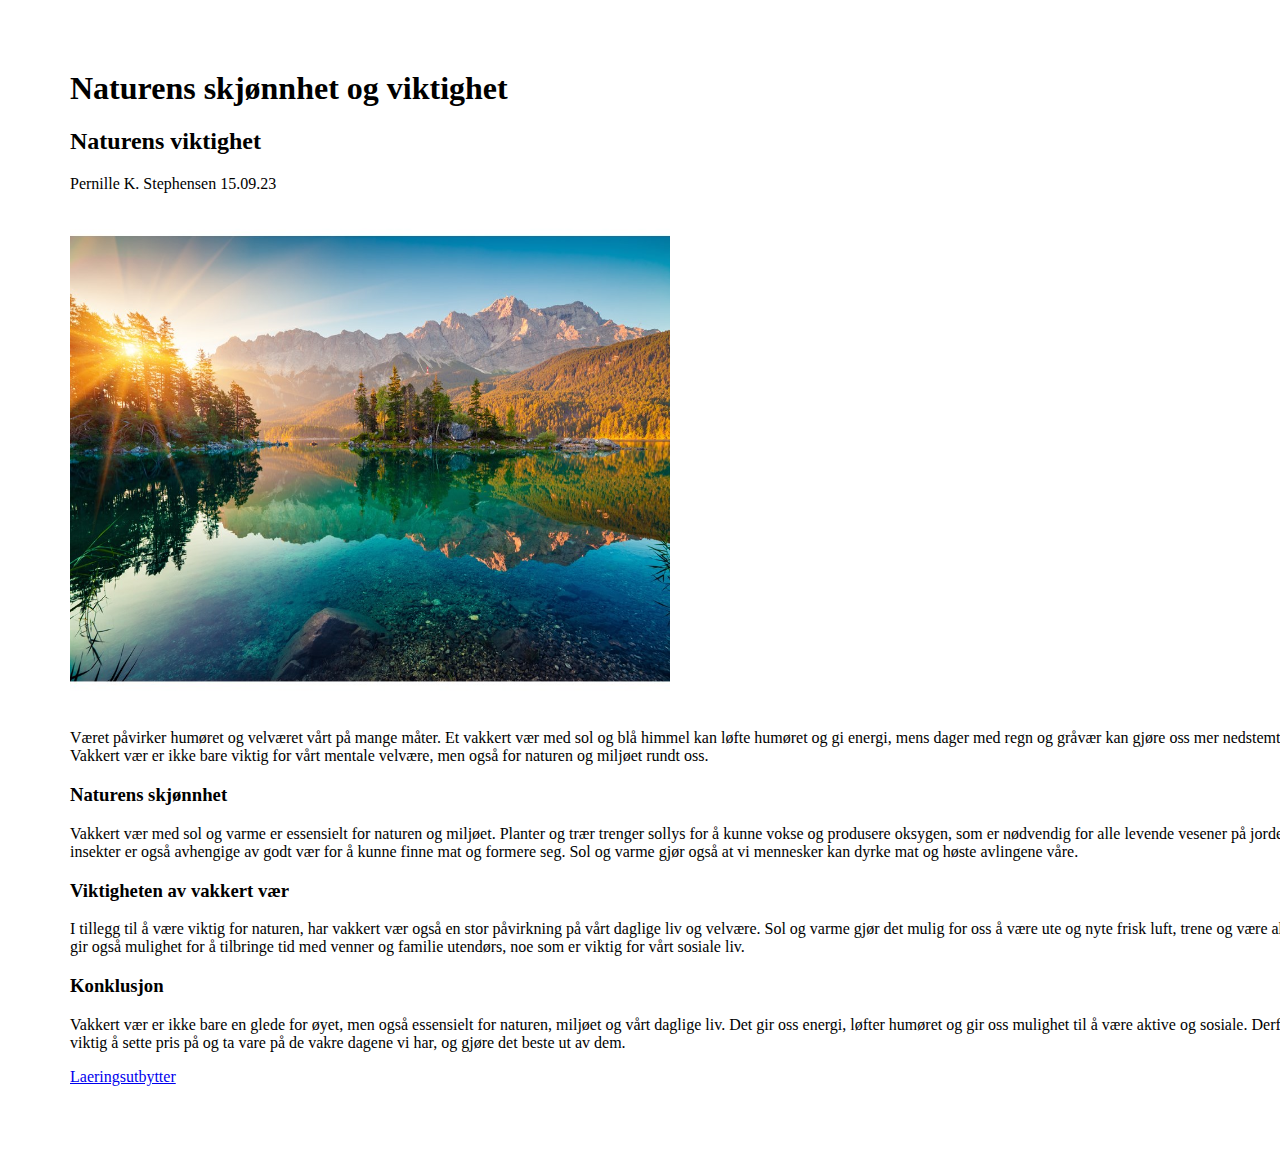
==== index.html @ 499599f1 "index" ====
<!DOCTYPE html>
<html lang="en">
<head>
    <title>Oblig 2</title>
    <link type="text/css" rel="stylesheet" href="css/hoved.css">
</head>
<body>
    <h1>Naturens skjønnhet og viktighet</h1>

    <div class="subheading">
        <h2>Naturens viktighet</h2>
    </div>

    <div id="author">
        <p>Pernille K. Stephensen 15.09.23</p>
    </div> 

    <div>
        <img src="adobestock_270350073.jpeg" alt="Vintertre" style="width:600px;height:500px;">
    </div>

    <div class="paragraf1">
        <p>Været påvirker humøret og velværet vårt på mange måter.
            Et vakkert vær med sol og blå himmel kan løfte humøret og gi energi, 
            mens dager med regn og gråvær kan gjøre oss mer nedstemte og trøtte. 
            Vakkert vær er ikke bare viktig for vårt mentale velvære, men også for naturen og miljøet rundt oss.
        </p>
        
    <div class="overskrift1">
        <h3>Naturens skjønnhet</h3>
    </div>    

    <div class="paragraf2">
        <p>Vakkert vær med sol og varme er essensielt for naturen og miljøet. 
            Planter og trær trenger sollys for å kunne vokse og produsere oksygen, 
            som er nødvendig for alle levende vesener på jorden. 
            Dyr og insekter er også avhengige av godt vær for å kunne finne mat og formere seg. 
            Sol og varme gjør også at vi mennesker kan dyrke mat og høste avlingene våre.
        </p>
    </div>

    <div class="overskrift2">
        <h3>Viktigheten av vakkert vær</h3>
    </div>

    <div class="paragraf3">
        <p>I tillegg til å være viktig for naturen, har vakkert vær også en stor påvirkning på vårt daglige liv og velvære. 
            Sol og varme gjør det mulig for oss å være ute og nyte frisk luft, trene og være aktive. 
            Det gir også mulighet for å tilbringe tid med venner og familie utendørs, noe som er viktig for vårt sosiale liv.
        </p>
    </div>

    <div class="overskrift3">
        <h3>Konklusjon</h3>
    </div>

    <div class="paragraf4">
        <p>Vakkert vær er ikke bare en glede for øyet, men også essensielt for naturen, miljøet og vårt daglige liv. 
            Det gir oss energi, løfter humøret og gir oss mulighet til å være aktive og sosiale. 
            Derfor er det viktig å sette pris på og ta vare på de vakre dagene vi har, og gjøre det beste ut av dem.
        </p>
    </div>    


    <nav>
        <a href="læringsutbytter.html">Laeringsutbytter</a>
    </nav>
</body>
---- css/hoved.css ----
body {
    margin: 70px;
    width: 100%;
}

paragraf1 {
    margin: 70px;
    width: 100%;

}
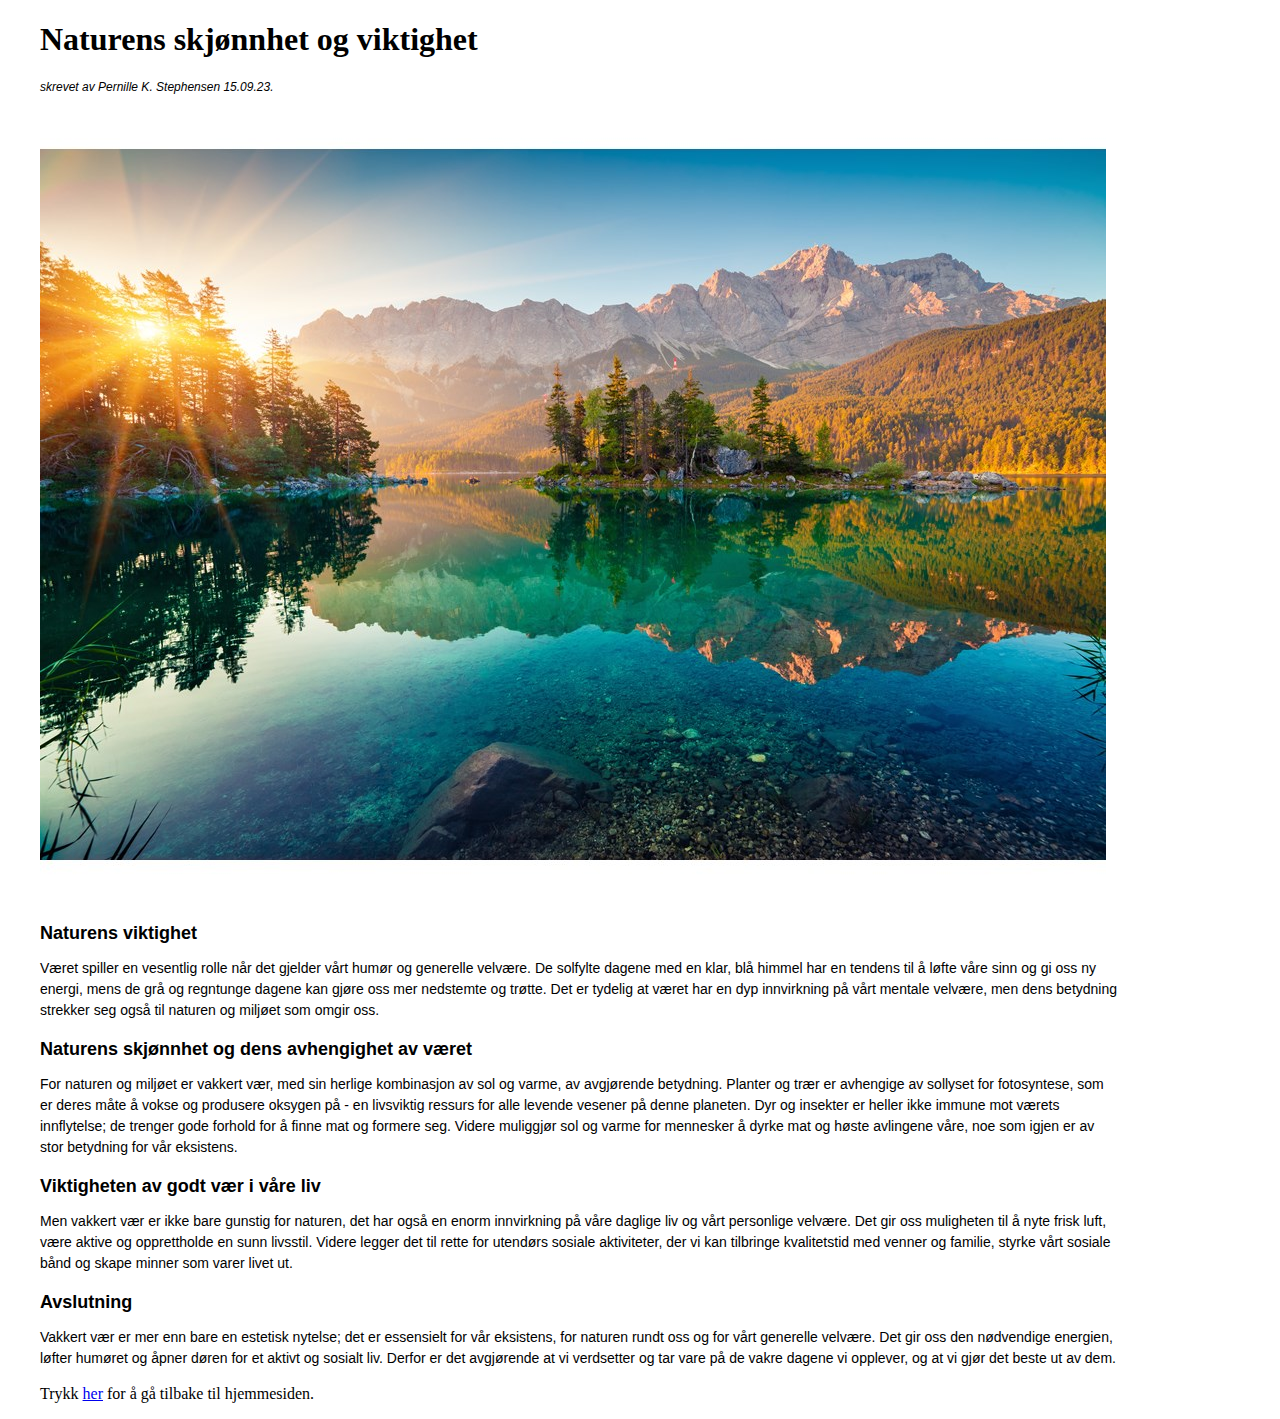
==== commit 932f03ee: "diverse endringer" ====
--- a/index.html
+++ b/index.html
@@ -1,68 +1,65 @@
 <!DOCTYPE html>
 <html lang="en">
 <head>
+    <meta charset="UTF-8">
+    <meta name="viewport" content="width=device-width, initial-scale=1.0">
+    <!-- Set the title of the page -->
     <title>Oblig 2</title>
     <link type="text/css" rel="stylesheet" href="css/hoved.css">
 </head>
 <body>
+    <!-- Main heading -->
     <h1>Naturens skjønnhet og viktighet</h1>
 
-    <div class="subheading">
+    <!-- Author -->
+    <div id="author">
+        <p>skrevet av Pernille K. Stephensen 15.09.23.</p>
+    </div> 
+
+    <!-- Image -->
+    <div>
+        <img src="images/adobestock_270350073.jpeg" alt="Vintertre">
+    </div>
+
+    <div>
         <h2>Naturens viktighet</h2>
     </div>
-
-    <div id="author">
-        <p>Pernille K. Stephensen 15.09.23</p>
-    </div> 
-
-    <div>
-        <img src="adobestock_270350073.jpeg" alt="Vintertre" style="width:600px;height:500px;">
+    
+    <div class="paragraf">
+        <p>Været spiller en vesentlig rolle når det gjelder vårt humør og generelle velvære. De solfylte dagene med en klar, blå himmel har en tendens til å løfte våre sinn og gi oss ny energi, mens de grå og regntunge dagene kan gjøre oss mer nedstemte og trøtte. Det er tydelig at været har en dyp innvirkning på vårt mentale velvære, men dens betydning strekker seg også til naturen og miljøet som omgir oss.
+        </p>
     </div>
-
-    <div class="paragraf1">
-        <p>Været påvirker humøret og velværet vårt på mange måter.
-            Et vakkert vær med sol og blå himmel kan løfte humøret og gi energi, 
-            mens dager med regn og gråvær kan gjøre oss mer nedstemte og trøtte. 
-            Vakkert vær er ikke bare viktig for vårt mentale velvære, men også for naturen og miljøet rundt oss.
-        </p>
-        
-    <div class="overskrift1">
-        <h3>Naturens skjønnhet</h3>
+    
+    <div class="overskrift">
+        <h3>Naturens skjønnhet og dens avhengighet av været</h3>
     </div>    
 
-    <div class="paragraf2">
-        <p>Vakkert vær med sol og varme er essensielt for naturen og miljøet. 
-            Planter og trær trenger sollys for å kunne vokse og produsere oksygen, 
-            som er nødvendig for alle levende vesener på jorden. 
-            Dyr og insekter er også avhengige av godt vær for å kunne finne mat og formere seg. 
-            Sol og varme gjør også at vi mennesker kan dyrke mat og høste avlingene våre.
+    <div class="paragraf">
+        <p>For naturen og miljøet er vakkert vær, med sin herlige kombinasjon av sol og varme, av avgjørende betydning. Planter og trær er avhengige av sollyset for fotosyntese, som er deres måte å vokse og produsere oksygen på - en livsviktig ressurs for alle levende vesener på denne planeten. Dyr og insekter er heller ikke immune mot værets innflytelse; de trenger gode forhold for å finne mat og formere seg. Videre muliggjør sol og varme for mennesker å dyrke mat og høste avlingene våre, noe som igjen er av stor betydning for vår eksistens.
         </p>
     </div>
 
-    <div class="overskrift2">
-        <h3>Viktigheten av vakkert vær</h3>
+    <div>
+        <h3>Viktigheten av godt vær i våre liv</h3>
     </div>
 
-    <div class="paragraf3">
-        <p>I tillegg til å være viktig for naturen, har vakkert vær også en stor påvirkning på vårt daglige liv og velvære. 
-            Sol og varme gjør det mulig for oss å være ute og nyte frisk luft, trene og være aktive. 
-            Det gir også mulighet for å tilbringe tid med venner og familie utendørs, noe som er viktig for vårt sosiale liv.
+    <div class="paragraf">
+        <p>Men vakkert vær er ikke bare gunstig for naturen, det har også en enorm innvirkning på våre daglige liv og vårt personlige velvære. Det gir oss muligheten til å nyte frisk luft, være aktive og opprettholde en sunn livsstil. Videre legger det til rette for utendørs sosiale aktiviteter, der vi kan tilbringe kvalitetstid med venner og familie, styrke vårt sosiale bånd og skape minner som varer livet ut.
         </p>
     </div>
 
-    <div class="overskrift3">
-        <h3>Konklusjon</h3>
+    <div>
+        <h3>Avslutning</h3>
     </div>
 
-    <div class="paragraf4">
-        <p>Vakkert vær er ikke bare en glede for øyet, men også essensielt for naturen, miljøet og vårt daglige liv. 
-            Det gir oss energi, løfter humøret og gir oss mulighet til å være aktive og sosiale. 
-            Derfor er det viktig å sette pris på og ta vare på de vakre dagene vi har, og gjøre det beste ut av dem.
+    <div class="paragraf">
+        <p>Vakkert vær er mer enn bare en estetisk nytelse; det er essensielt for vår eksistens, for naturen rundt oss og for vårt generelle velvære. Det gir oss den nødvendige energien, løfter humøret og åpner døren for et aktivt og sosialt liv. Derfor er det avgjørende at vi verdsetter og tar vare på de vakre dagene vi opplever, og at vi gjør det beste ut av dem.
         </p>
     </div>    
 
-
+    <!-- Navigation with a link to another page -->
     <nav>
-        <a href="læringsutbytter.html">Laeringsutbytter</a>
+        <p>Trykk <a href="/">her</a> for å gå tilbake til hjemmesiden.</p>
     </nav>
-</body>+</body>
+</html>
--- a/css/hoved.css
+++ b/css/hoved.css
@@ -1,10 +1,29 @@
-body {
-    margin: 70px;
-    width: 100%;
+body{
+  max-width: 1200px; /* Adjust the maximum width as needed */
+  margin: 0px auto;  /* Center the element*/
 }
 
-paragraf1 {
-    margin: 70px;
-    width: 100%;
+.paragraf {
+  font-size: 14px;
+  font-family: Arial, Helvetica, sans-serif;
+  line-height: 1.5;
+  max-width: 90%;
+}
 
-}+.h1, h2, h3, h4, h5, h6 {
+  font-size: 18px;
+  font-family: Arial, Helvetica, sans-serif;
+  font-weight: bold;
+  margin-bottom: 5px;
+}
+
+.img {
+  width: 100%;
+  height: auto;
+}
+
+#author{
+    font-size: 12px;
+    font-family: Arial, Helvetica, sans-serif;
+    font-style: italic;
+}
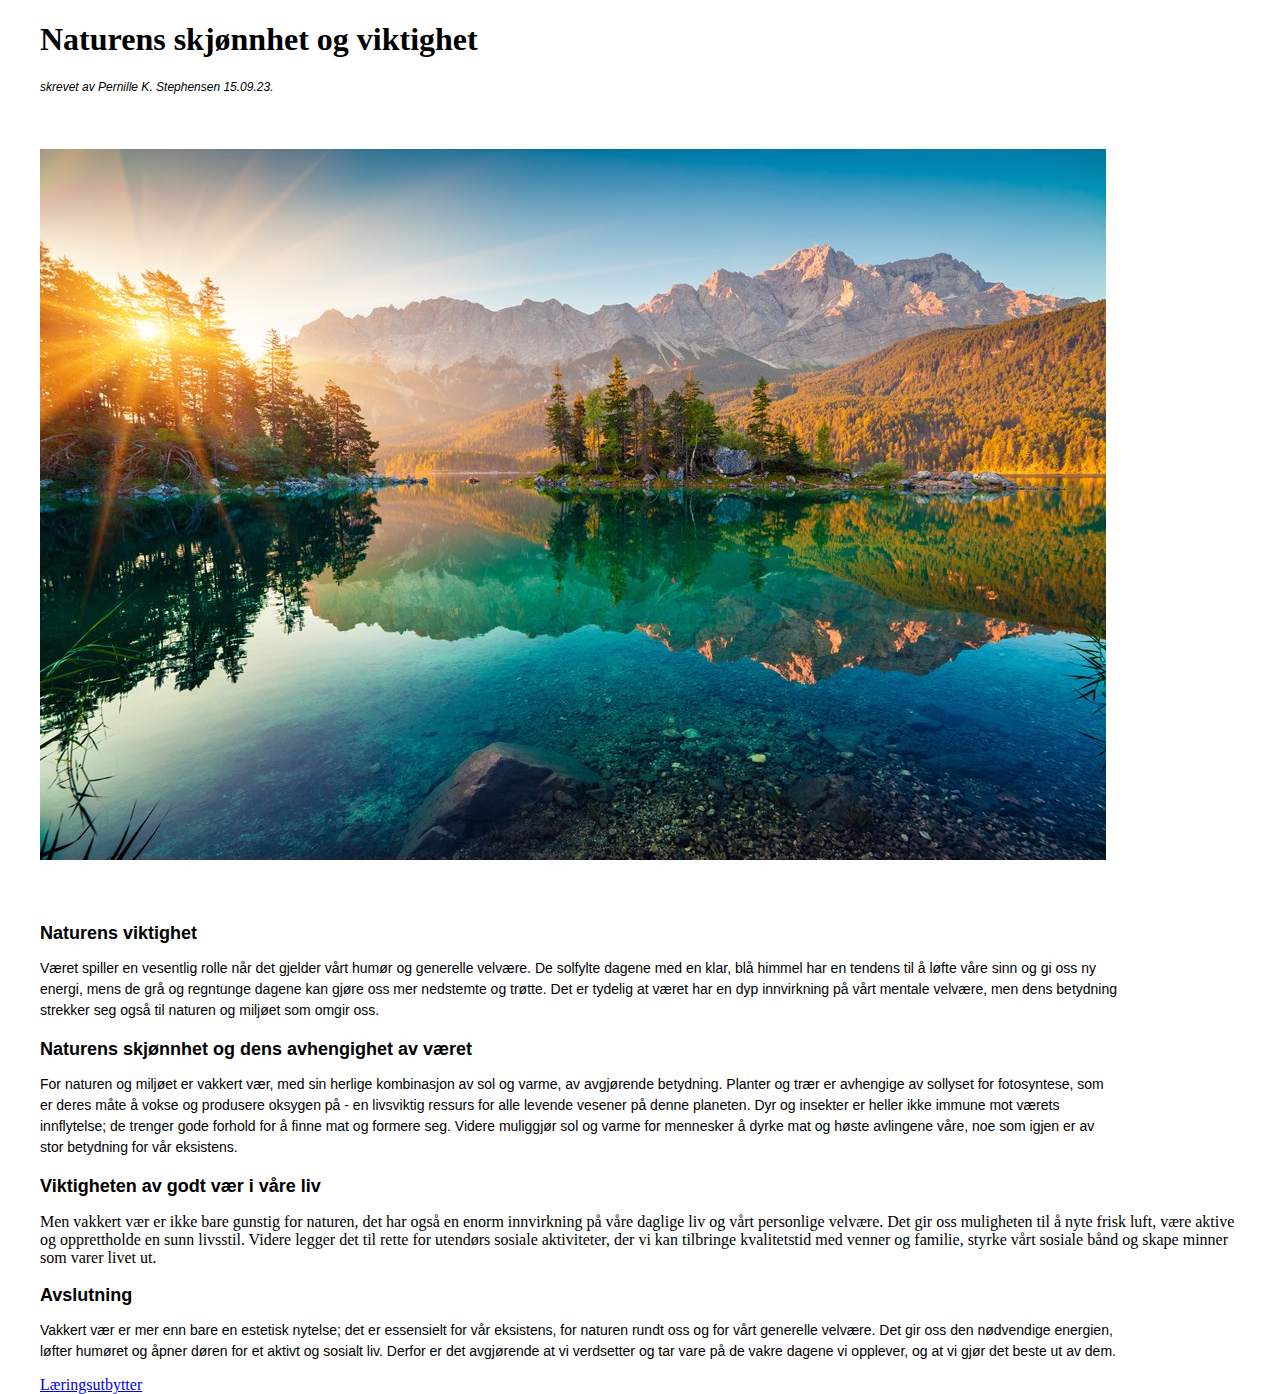
==== commit 89682884: "Update index.html" ====
--- a/index.html
+++ b/index.html
@@ -43,7 +43,7 @@
         <h3>Viktigheten av godt vær i våre liv</h3>
     </div>
 
-    <div class="paragraf">
+    <div class="paragraf2">
         <p>Men vakkert vær er ikke bare gunstig for naturen, det har også en enorm innvirkning på våre daglige liv og vårt personlige velvære. Det gir oss muligheten til å nyte frisk luft, være aktive og opprettholde en sunn livsstil. Videre legger det til rette for utendørs sosiale aktiviteter, der vi kan tilbringe kvalitetstid med venner og familie, styrke vårt sosiale bånd og skape minner som varer livet ut.
         </p>
     </div>
@@ -59,7 +59,7 @@
 
     <!-- Navigation with a link to another page -->
     <nav>
-        <p>Trykk <a href="/">her</a> for å gå tilbake til hjemmesiden.</p>
+        <a href="pages/laeringsutbytter.html">Læringsutbytter</a>
     </nav>
 </body>
 </html>
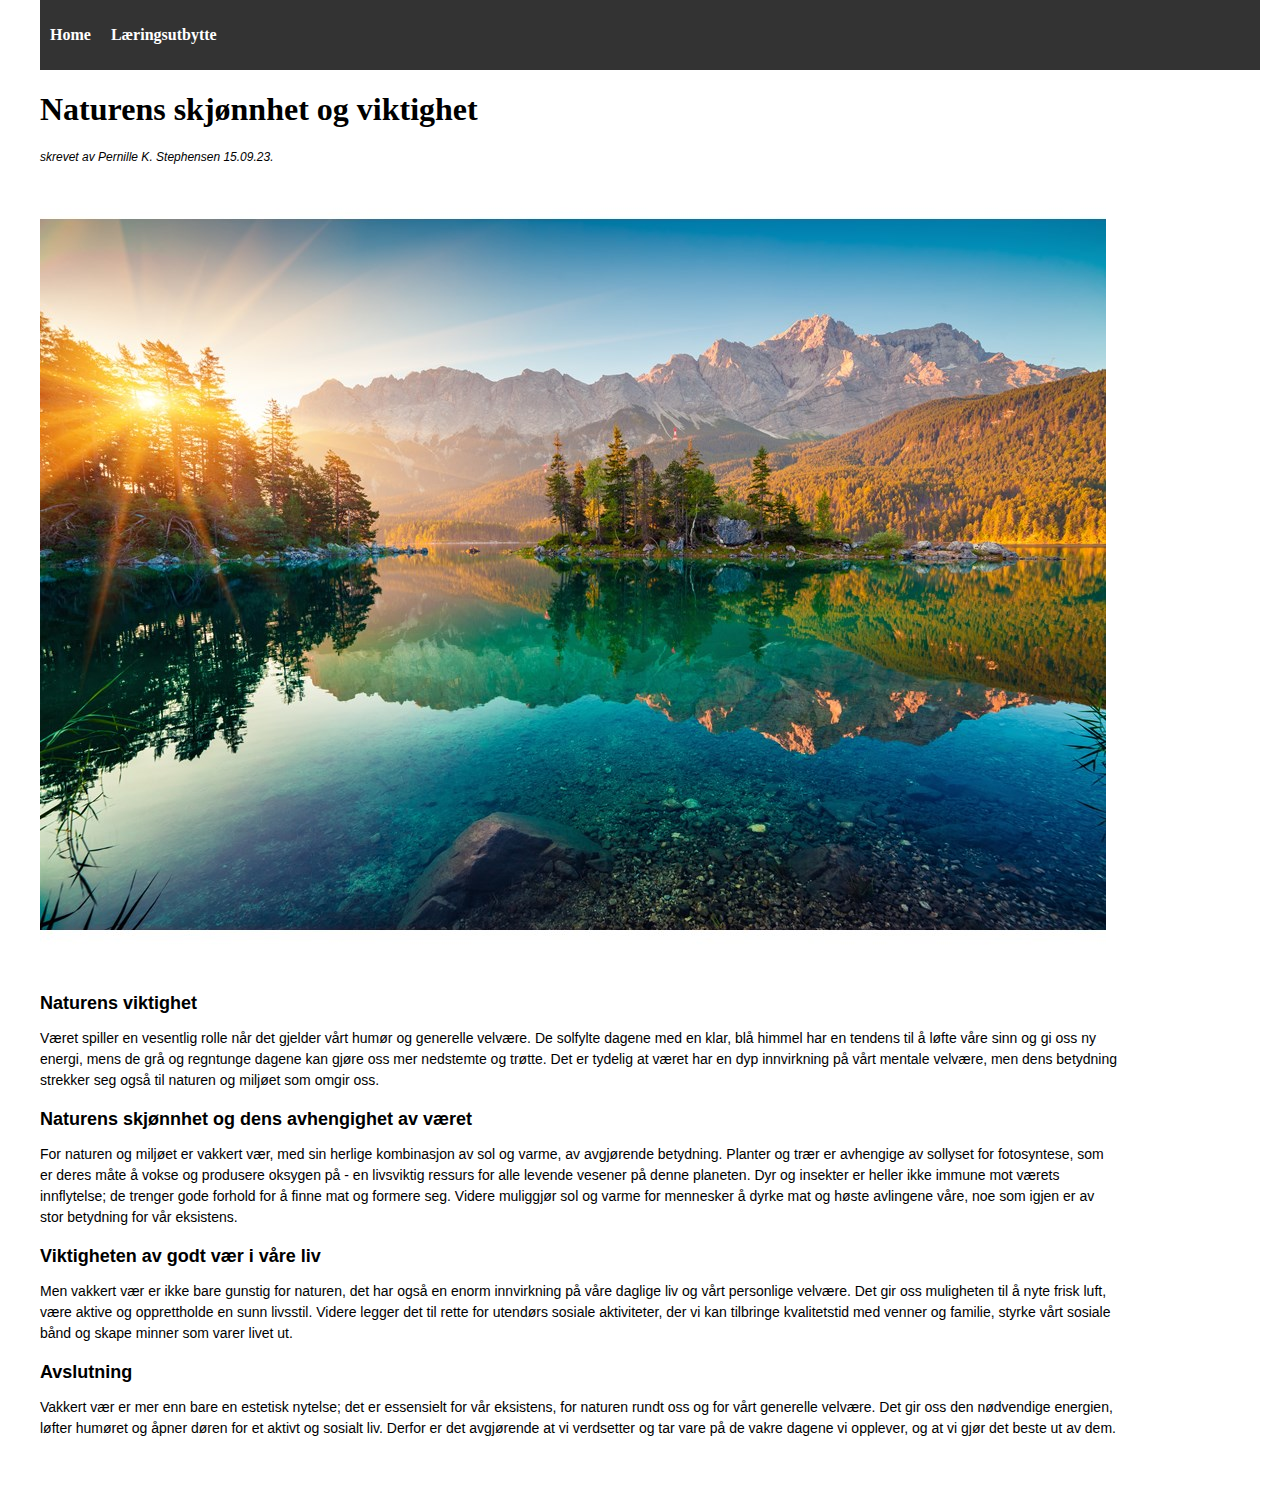
==== commit 94732832: "nav, more css, updated lighthouse img" ====
--- a/index.html
+++ b/index.html
@@ -6,6 +6,13 @@
     <!-- Set the title of the page -->
     <title>Oblig 2</title>
     <link type="text/css" rel="stylesheet" href="css/hoved.css">
+    <!-- Navigation with a link to another page -->
+    <nav>
+        <ul>
+            <li><a href="/">Home</a></li>
+            <li><a href="/pages/laeringsutbytter.html">Læringsutbytte</a></li>
+        </ul>
+    </nav>
 </head>
 <body>
     <!-- Main heading -->
@@ -43,7 +50,7 @@
         <h3>Viktigheten av godt vær i våre liv</h3>
     </div>
 
-    <div class="paragraf2">
+    <div class="paragraf">
         <p>Men vakkert vær er ikke bare gunstig for naturen, det har også en enorm innvirkning på våre daglige liv og vårt personlige velvære. Det gir oss muligheten til å nyte frisk luft, være aktive og opprettholde en sunn livsstil. Videre legger det til rette for utendørs sosiale aktiviteter, der vi kan tilbringe kvalitetstid med venner og familie, styrke vårt sosiale bånd og skape minner som varer livet ut.
         </p>
     </div>
@@ -57,9 +64,6 @@
         </p>
     </div>    
 
-    <!-- Navigation with a link to another page -->
-    <nav>
-        <a href="pages/laeringsutbytter.html">Læringsutbytter</a>
-    </nav>
+    
 </body>
 </html>
--- a/css/hoved.css
+++ b/css/hoved.css
@@ -1,16 +1,17 @@
 body{
-  max-width: 1200px; /* Adjust the maximum width as needed */
-  margin: 0px auto;  /* Center the element*/
+  max-width: 1200px;
+  margin: 0 auto;  /* Center the element*/
+  padding-bottom: 50px;
 }
 
-.paragraf {
+.paragraf{
   font-size: 14px;
   font-family: Arial, Helvetica, sans-serif;
   line-height: 1.5;
   max-width: 90%;
 }
 
-.h1, h2, h3, h4, h5, h6 {
+.h1, h2, h3, h4, h5, h6{
   font-size: 18px;
   font-family: Arial, Helvetica, sans-serif;
   font-weight: bold;
@@ -27,3 +28,35 @@
     font-family: Arial, Helvetica, sans-serif;
     font-style: italic;
 }
+
+nav {
+    background-color: #333; /* Background color */
+    color: #fff; /* Text color */
+    padding: 10px; /* Add some padding */
+    width: 100%;
+}
+
+nav ul {
+    list-style: none; 
+    padding: 0; 
+    display: flex; 
+}
+
+nav li {
+    margin-right: 20px; 
+}
+
+
+nav a {
+    text-decoration: none; 
+    color: #ffffff; 
+    font-weight: bold; 
+}
+
+nav a:hover{
+    color: #ff0000; 
+}
+
+nav a:active{
+    color: #ff0000; 
+}
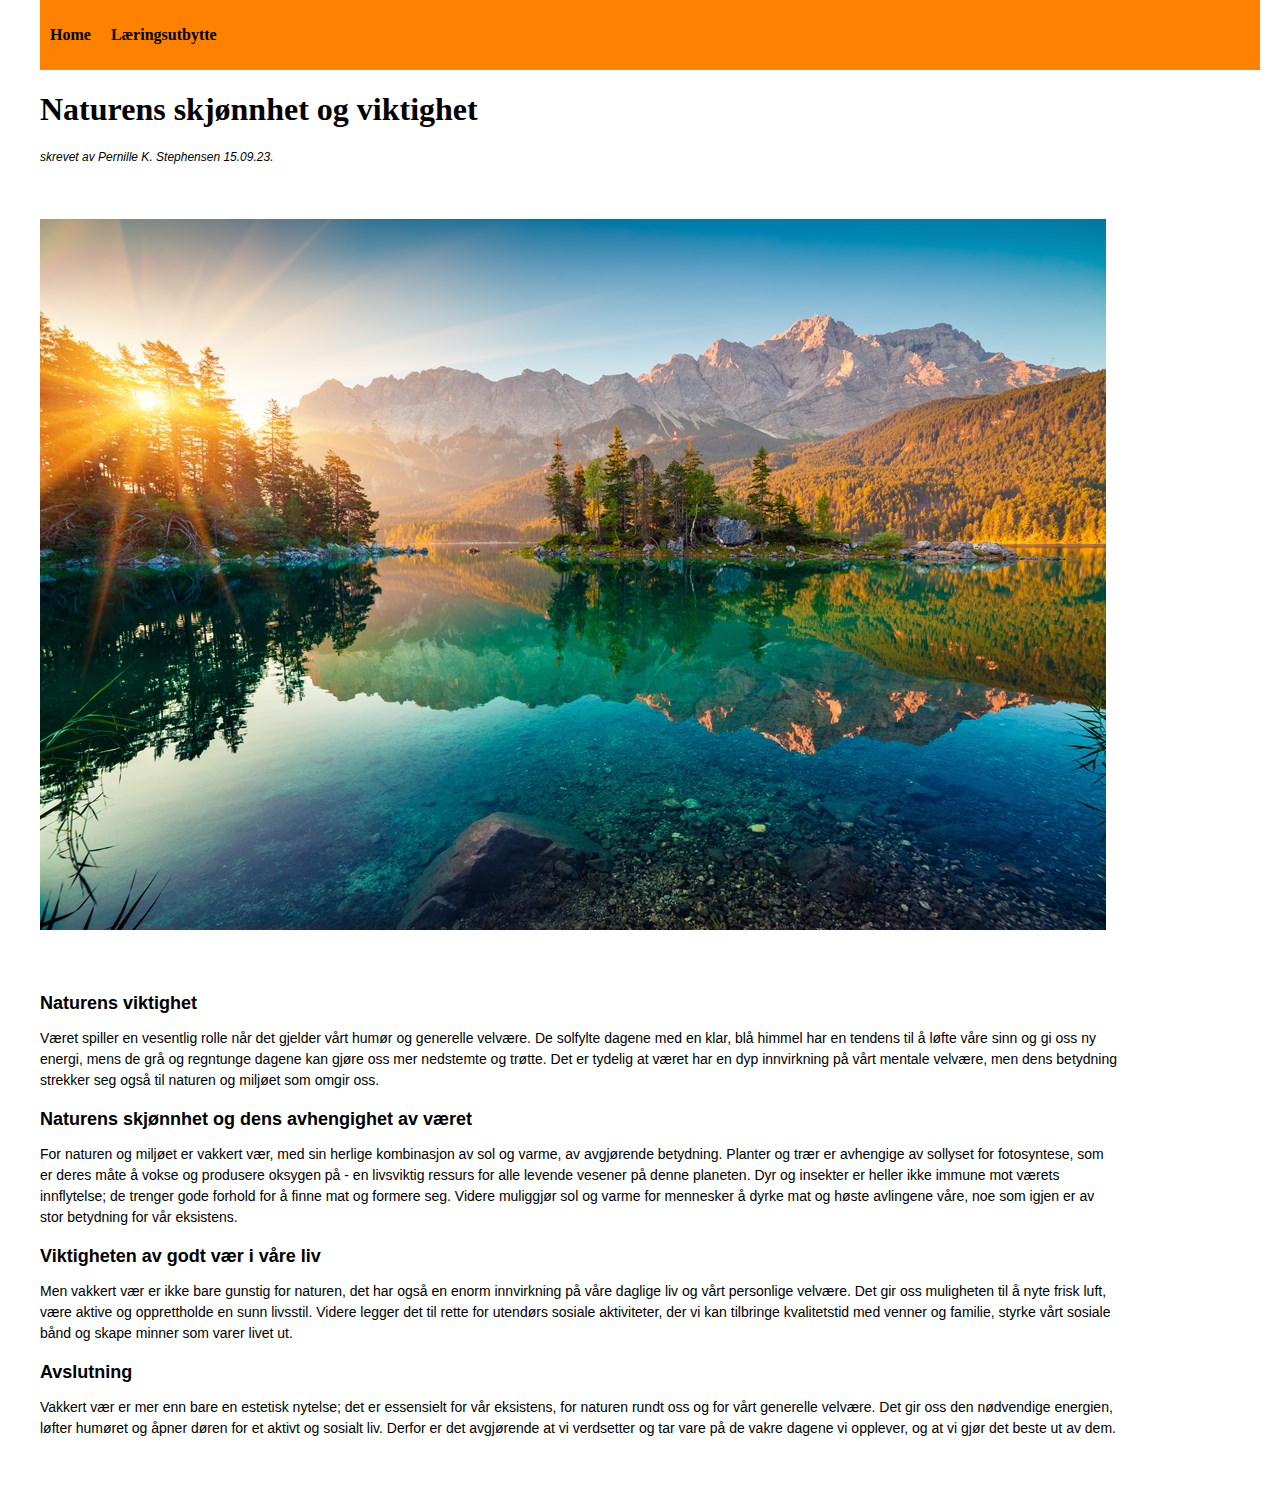
==== commit d3cd39f4: "dd" ====
--- a/index.html
+++ b/index.html
@@ -6,15 +6,17 @@
     <!-- Set the title of the page -->
     <title>Oblig 2</title>
     <link type="text/css" rel="stylesheet" href="css/hoved.css">
-    <!-- Navigation with a link to another page -->
-    <nav>
+</head>
+<body>
+     <!-- Navigation with a link to another page -->
+<header>
+     <nav>
         <ul>
             <li><a href="/">Home</a></li>
             <li><a href="/pages/laeringsutbytter.html">Læringsutbytte</a></li>
         </ul>
     </nav>
-</head>
-<body>
+</header>
     <!-- Main heading -->
     <h1>Naturens skjønnhet og viktighet</h1>
 
--- a/css/hoved.css
+++ b/css/hoved.css
@@ -30,7 +30,7 @@
 }
 
 nav {
-    background-color: #333; /* Background color */
+    background-color: rgb(255,129,0); /* Background color */
     color: #fff; /* Text color */
     padding: 10px; /* Add some padding */
     width: 100%;
@@ -49,7 +49,7 @@
 
 nav a {
     text-decoration: none; 
-    color: #ffffff; 
+    color: #000000; 
     font-weight: bold; 
 }
 
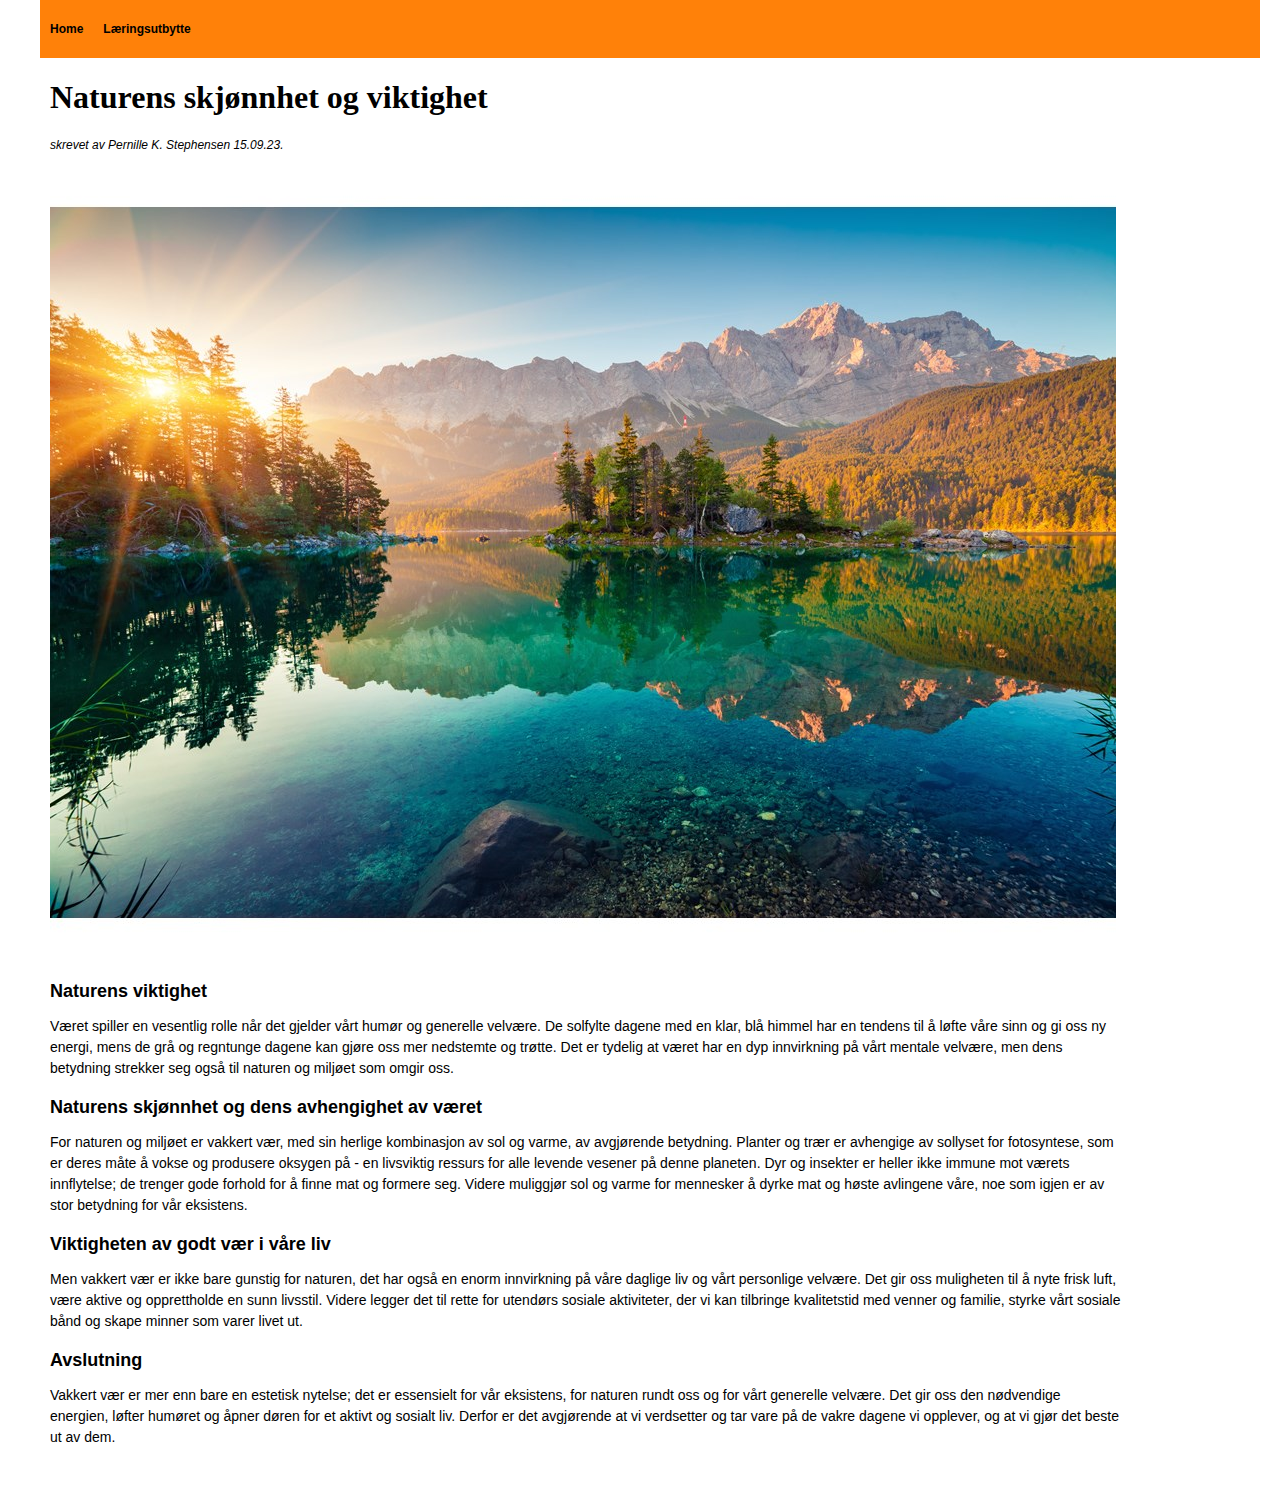
==== commit 9aeef83f: "marg" ====
--- a/index.html
+++ b/index.html
@@ -17,6 +17,8 @@
         </ul>
     </nav>
 </header>
+<!-- Legger inn marg på siden-->
+<div class="marg">
     <!-- Main heading -->
     <h1>Naturens skjønnhet og viktighet</h1>
 
@@ -66,6 +68,6 @@
         </p>
     </div>    
 
-    
+</div>
 </body>
 </html>
--- a/css/hoved.css
+++ b/css/hoved.css
@@ -18,10 +18,15 @@
   margin-bottom: 5px;
 }
 
+div.marg{
+  padding-left: 10px;
+}
+
 .img {
   width: 100%;
   height: auto;
 }
+
 
 #author{
     font-size: 12px;
@@ -30,10 +35,12 @@
 }
 
 nav {
-    background-color: rgb(255,129,0); /* Background color */
+    background-color: rgb(255,129,09); /* Background color */
     color: #fff; /* Text color */
     padding: 10px; /* Add some padding */
     width: 100%;
+    font-size: 12px;
+    font-family: Arial, Helvetica, sans-serif;
 }
 
 nav ul {
@@ -52,11 +59,3 @@
     color: #000000; 
     font-weight: bold; 
 }
-
-nav a:hover{
-    color: #ff0000; 
-}
-
-nav a:active{
-    color: #ff0000; 
-}
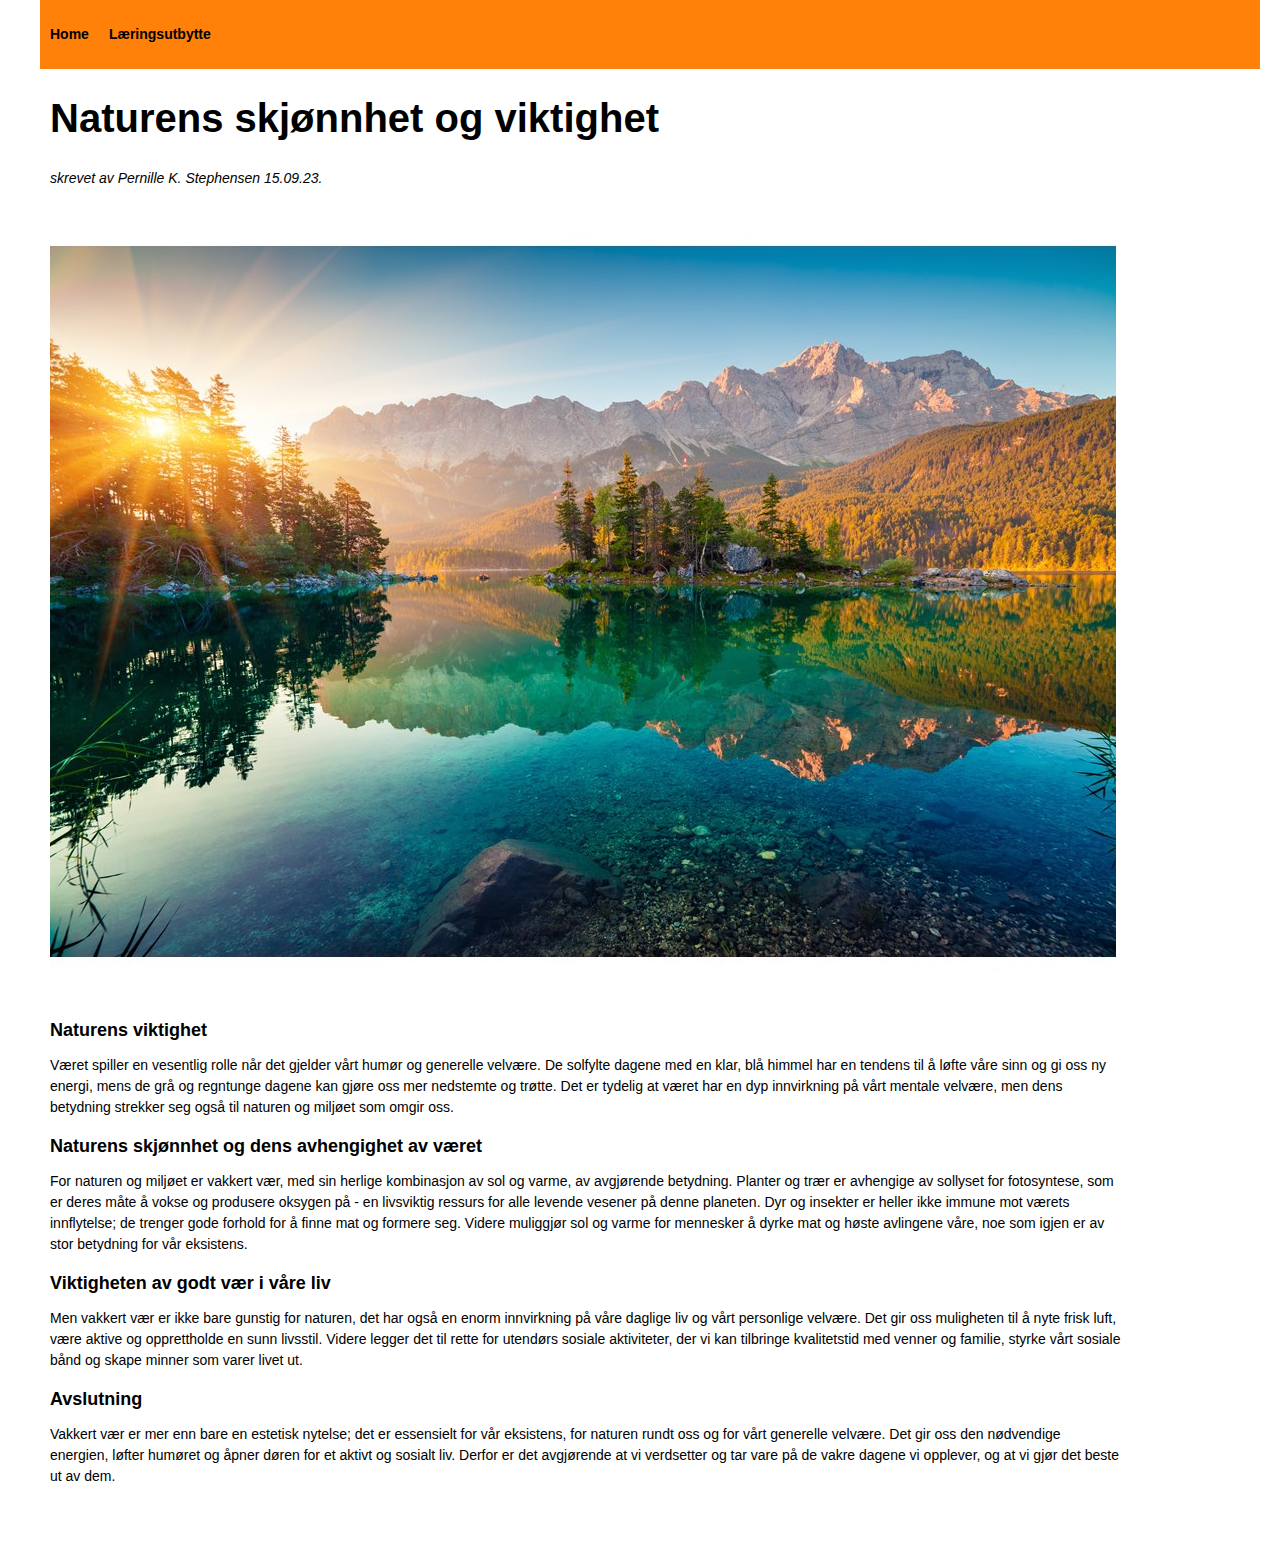
==== commit 2c03474a: "Litt endringer" ====
--- a/index.html
+++ b/index.html
@@ -7,18 +7,21 @@
     <title>Oblig 2</title>
     <link type="text/css" rel="stylesheet" href="css/hoved.css">
 </head>
+
 <body>
-     <!-- Navigation with a link to another page -->
+    <!-- Navigation with a link to another page -->
 <header>
-     <nav>
+    <nav>
         <ul>
             <li><a href="/">Home</a></li>
             <li><a href="/pages/laeringsutbytter.html">Læringsutbytte</a></li>
         </ul>
     </nav>
 </header>
+
 <!-- Legger inn marg på siden-->
 <div class="marg">
+
     <!-- Main heading -->
     <h1>Naturens skjønnhet og viktighet</h1>
 
@@ -28,45 +31,32 @@
     </div> 
 
     <!-- Image -->
-    <div>
         <img src="images/adobestock_270350073.jpeg" alt="Vintertre">
-    </div>
 
-    <div>
         <h2>Naturens viktighet</h2>
-    </div>
+            <p>Været spiller en vesentlig rolle når det gjelder vårt humør og generelle velvære. De solfylte dagene med en klar, blå himmel har en tendens til å
+            løfte våre sinn og gi oss ny energi, mens de grå og regntunge dagene kan gjøre oss mer nedstemte og trøtte. Det er tydelig at været har en dyp
+            innvirkning på vårt mentale velvære, men dens betydning strekker seg også til naturen og miljøet som omgir oss.
+            </p>
     
-    <div class="paragraf">
-        <p>Været spiller en vesentlig rolle når det gjelder vårt humør og generelle velvære. De solfylte dagene med en klar, blå himmel har en tendens til å løfte våre sinn og gi oss ny energi, mens de grå og regntunge dagene kan gjøre oss mer nedstemte og trøtte. Det er tydelig at været har en dyp innvirkning på vårt mentale velvære, men dens betydning strekker seg også til naturen og miljøet som omgir oss.
-        </p>
-    </div>
-    
-    <div class="overskrift">
         <h3>Naturens skjønnhet og dens avhengighet av været</h3>
-    </div>    
+            <p>For naturen og miljøet er vakkert vær, med sin herlige kombinasjon av sol og varme, av avgjørende betydning. Planter og trær er avhengige av 
+            sollyset for fotosyntese, som er deres måte å vokse og produsere oksygen på - en livsviktig ressurs for alle levende vesener på denne planeten. 
+            Dyr og insekter er heller ikke immune mot værets innflytelse; de trenger gode forhold for å finne mat og formere seg. Videre muliggjør sol og varme
+            for mennesker å dyrke mat og høste avlingene våre, noe som igjen er av stor betydning for vår eksistens.
+            </p>
 
-    <div class="paragraf">
-        <p>For naturen og miljøet er vakkert vær, med sin herlige kombinasjon av sol og varme, av avgjørende betydning. Planter og trær er avhengige av sollyset for fotosyntese, som er deres måte å vokse og produsere oksygen på - en livsviktig ressurs for alle levende vesener på denne planeten. Dyr og insekter er heller ikke immune mot værets innflytelse; de trenger gode forhold for å finne mat og formere seg. Videre muliggjør sol og varme for mennesker å dyrke mat og høste avlingene våre, noe som igjen er av stor betydning for vår eksistens.
-        </p>
-    </div>
+        <h3>Viktigheten av godt vær i våre liv</h3>
+            <p>Men vakkert vær er ikke bare gunstig for naturen, det har også en enorm innvirkning på våre daglige liv og vårt personlige velvære. Det gir oss 
+            muligheten til å nyte frisk luft, være aktive og opprettholde en sunn livsstil. Videre legger det til rette for utendørs sosiale aktiviteter, der vi kan tilbringe
+            kvalitetstid med venner og familie, styrke vårt sosiale bånd og skape minner som varer livet ut.
+            </p>
 
-    <div>
-        <h3>Viktigheten av godt vær i våre liv</h3>
-    </div>
-
-    <div class="paragraf">
-        <p>Men vakkert vær er ikke bare gunstig for naturen, det har også en enorm innvirkning på våre daglige liv og vårt personlige velvære. Det gir oss muligheten til å nyte frisk luft, være aktive og opprettholde en sunn livsstil. Videre legger det til rette for utendørs sosiale aktiviteter, der vi kan tilbringe kvalitetstid med venner og familie, styrke vårt sosiale bånd og skape minner som varer livet ut.
-        </p>
-    </div>
-
-    <div>
         <h3>Avslutning</h3>
-    </div>
-
-    <div class="paragraf">
-        <p>Vakkert vær er mer enn bare en estetisk nytelse; det er essensielt for vår eksistens, for naturen rundt oss og for vårt generelle velvære. Det gir oss den nødvendige energien, løfter humøret og åpner døren for et aktivt og sosialt liv. Derfor er det avgjørende at vi verdsetter og tar vare på de vakre dagene vi opplever, og at vi gjør det beste ut av dem.
-        </p>
-    </div>    
+            <p>Vakkert vær er mer enn bare en estetisk nytelse; det er essensielt for vår eksistens, for naturen rundt oss og for vårt generelle velvære. Det gir oss
+            den nødvendige energien, løfter humøret og åpner døren for et aktivt og sosialt liv. Derfor er det avgjørende at vi verdsetter og tar vare på de vakre dagene
+            vi opplever, og at vi gjør det beste ut av dem.
+            </p>
 
 </div>
 </body>
--- a/css/hoved.css
+++ b/css/hoved.css
@@ -4,14 +4,20 @@
   padding-bottom: 50px;
 }
 
-.paragraf{
+  p, ul {
   font-size: 14px;
   font-family: Arial, Helvetica, sans-serif;
   line-height: 1.5;
   max-width: 90%;
 }
 
-.h1, h2, h3, h4, h5, h6{
+h1 {
+font-size: 40px;
+font-family: Arial, Helvetica, sans-serif;
+font-weight: bold;
+}
+
+h2, h3 {
   font-size: 18px;
   font-family: Arial, Helvetica, sans-serif;
   font-weight: bold;
